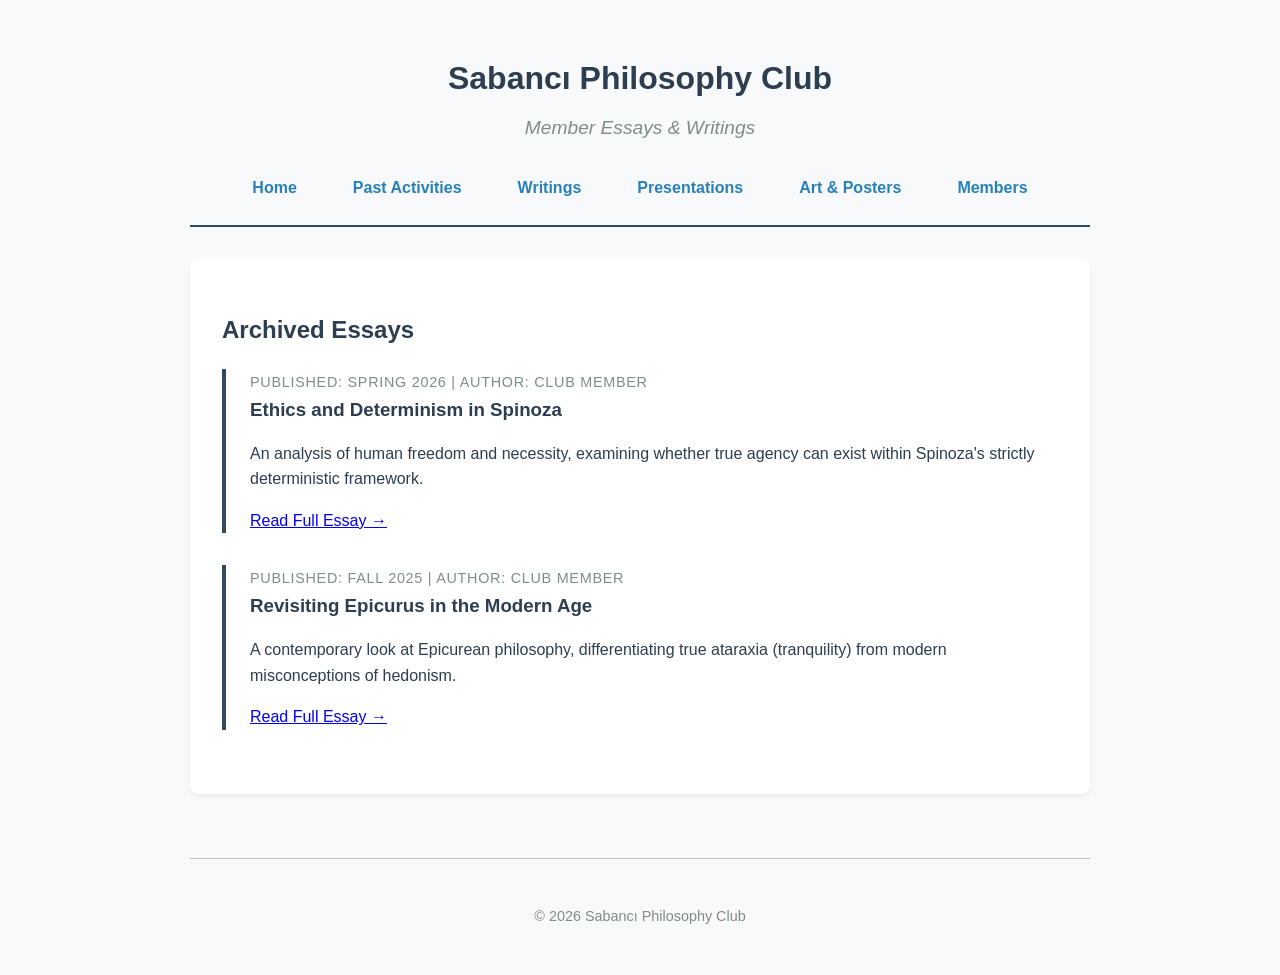
==== pages/activities.html @ 1be3f71b "transformed page for the" ====
<!DOCTYPE html>
<html lang="en">
<head>
    <meta charset="UTF-8">
    <meta name="viewport" content="width=device-width, initial-scale=1.0">
    <title>Activities - Sabancı Philosophy Club</title>
    <link rel="stylesheet" href="../style.css">
</head>
<body>

    <header>
        <h1>Sabancı Philosophy Club</h1>
        <p class="subtitle">Member Essays & Writings</p>
        
        <!-- Inside writings.html, activities.html, etc. -->
        <nav>
            <!-- Use ../ to go up to the main folder for the homepage -->
            <a href="../index.html">Home</a>
            
            <!-- These pages are in the SAME folder, so they don't need a folder path! -->
            <a href="activities.html">Past Activities</a>
            <a href="writings.html">Writings</a>
            <a href="presentations.html">Presentations</a>
            <a href="gallery.html">Art & Posters</a>
            <a href="members.html">Members</a>
        </nav>
    </header>

    <main>
        <section class="content-section">
            <h2>Archived Essays</h2>
            
            <div class="item-card">
                <span class="meta-info">Published: Spring 2026 | Author: Club Member</span>
                <h3>Ethics and Determinism in Spinoza</h3>
                <p>An analysis of human freedom and necessity, examining whether true agency can exist within Spinoza's strictly deterministic framework.</p>
                <a href="#">Read Full Essay &rarr;</a>
            </div>

            <div class="item-card">
                <span class="meta-info">Published: Fall 2025 | Author: Club Member</span>
                <h3>Revisiting Epicurus in the Modern Age</h3>
                <p>A contemporary look at Epicurean philosophy, differentiating true ataraxia (tranquility) from modern misconceptions of hedonism.</p>
                <a href="#">Read Full Essay &rarr;</a>
            </div>
        </section>
    </main>

    <footer>
        <p>&copy; 2026 Sabancı Philosophy Club</p>
    </footer>

</body>
</html>
---- style.css ----
/* style.css */
body {
    font-family: 'Segoe UI', Tahoma, Geneva, Verdana, sans-serif;
    line-height: 1.6;
    max-width: 900px;
    margin: 0 auto;
    padding: 2rem;
    color: #2c3e50;
    background-color: #f8f9fa;
}

header {
    text-align: center;
    border-bottom: 2px solid #34495e;
    margin-bottom: 2rem;
    padding-bottom: 1rem;
}

h1 {
    color: #2c3e50;
    margin-bottom: 0.5rem;
}

.subtitle {
    color: #7f8c8d;
    font-size: 1.2rem;
    font-style: italic;
    margin-top: 0;
}

/* Navigation Menu */
nav {
    display: flex;
    justify-content: center;
    gap: 1.5rem;
    margin-top: 1.5rem;
    flex-wrap: wrap;
}

nav a {
    color: #2980b9;
    text-decoration: none;
    font-weight: bold;
    padding: 0.5rem 1rem;
    border-radius: 4px;
    transition: background-color 0.3s;
}

nav a:hover {
    background-color: #ecf0f1;
    text-decoration: none;
}

/* Content Blocks */
.content-section {
    background: white;
    padding: 2rem;
    border-radius: 8px;
    box-shadow: 0 2px 4px rgba(0,0,0,0.05);
    margin-bottom: 2rem;
}

.item-card {
    border-left: 4px solid #34495e;
    padding-left: 1.5rem;
    margin-bottom: 2rem;
}

.item-card h3 {
    margin-top: 0;
    margin-bottom: 0.5rem;
}

.meta-info {
    font-size: 0.9rem;
    color: #7f8c8d;
    text-transform: uppercase;
    letter-spacing: 0.05em;
}

footer {
    text-align: center;
    margin-top: 4rem;
    padding-top: 2rem;
    border-top: 1px solid #bdc3c7;
    color: #7f8c8d;
    font-size: 0.9rem;
}
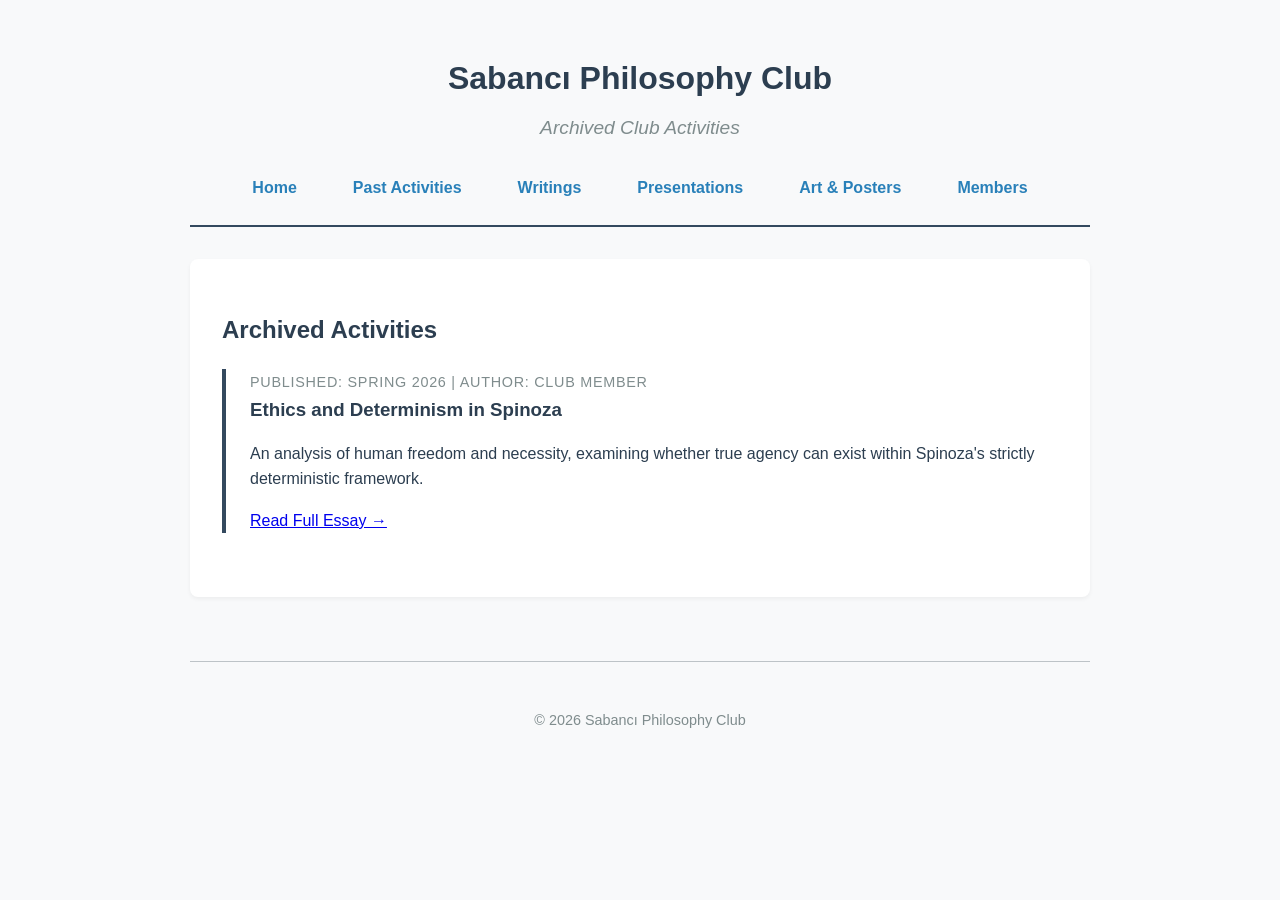
==== commit aabfccb8: "added gallery" ====
--- a/pages/activities.html
+++ b/pages/activities.html
@@ -10,7 +10,7 @@
 
     <header>
         <h1>Sabancı Philosophy Club</h1>
-        <p class="subtitle">Member Essays & Writings</p>
+        <p class="subtitle">Archived Club Activities</p>
         
         <!-- Inside writings.html, activities.html, etc. -->
         <nav>
@@ -28,7 +28,7 @@
 
     <main>
         <section class="content-section">
-            <h2>Archived Essays</h2>
+            <h2>Archived Activities</h2>
             
             <div class="item-card">
                 <span class="meta-info">Published: Spring 2026 | Author: Club Member</span>
@@ -37,12 +37,6 @@
                 <a href="#">Read Full Essay &rarr;</a>
             </div>
 
-            <div class="item-card">
-                <span class="meta-info">Published: Fall 2025 | Author: Club Member</span>
-                <h3>Revisiting Epicurus in the Modern Age</h3>
-                <p>A contemporary look at Epicurean philosophy, differentiating true ataraxia (tranquility) from modern misconceptions of hedonism.</p>
-                <a href="#">Read Full Essay &rarr;</a>
-            </div>
         </section>
     </main>
 
--- a/style.css
+++ b/style.css
@@ -85,4 +85,37 @@
     border-top: 1px solid #bdc3c7;
     color: #7f8c8d;
     font-size: 0.9rem;
+}
+
+/* Gallery Grid Layout */
+.gallery-grid {
+    display: grid;
+    /* This creates responsive columns that adjust based on screen size */
+    grid-template-columns: repeat(auto-fit, minmax(250px, 1fr));
+    gap: 2rem;
+    margin-top: 2rem;
+}
+
+.poster-item {
+    text-align: center;
+}
+
+.poster-item img {
+    width: 100%; /* Ensures the image never overflows its column */
+    height: auto;
+    border-radius: 6px;
+    box-shadow: 0 4px 8px rgba(0,0,0,0.1);
+    transition: transform 0.2s; /* Adds a smooth hover animation */
+}
+
+/* Optional: Makes the poster lift up slightly when you hover over it */
+.poster-item img:hover {
+    transform: translateY(-5px);
+}
+
+.poster-item p {
+    margin-top: 0.75rem;
+    font-size: 0.9rem;
+    color: #7f8c8d;
+    font-style: italic;
 }
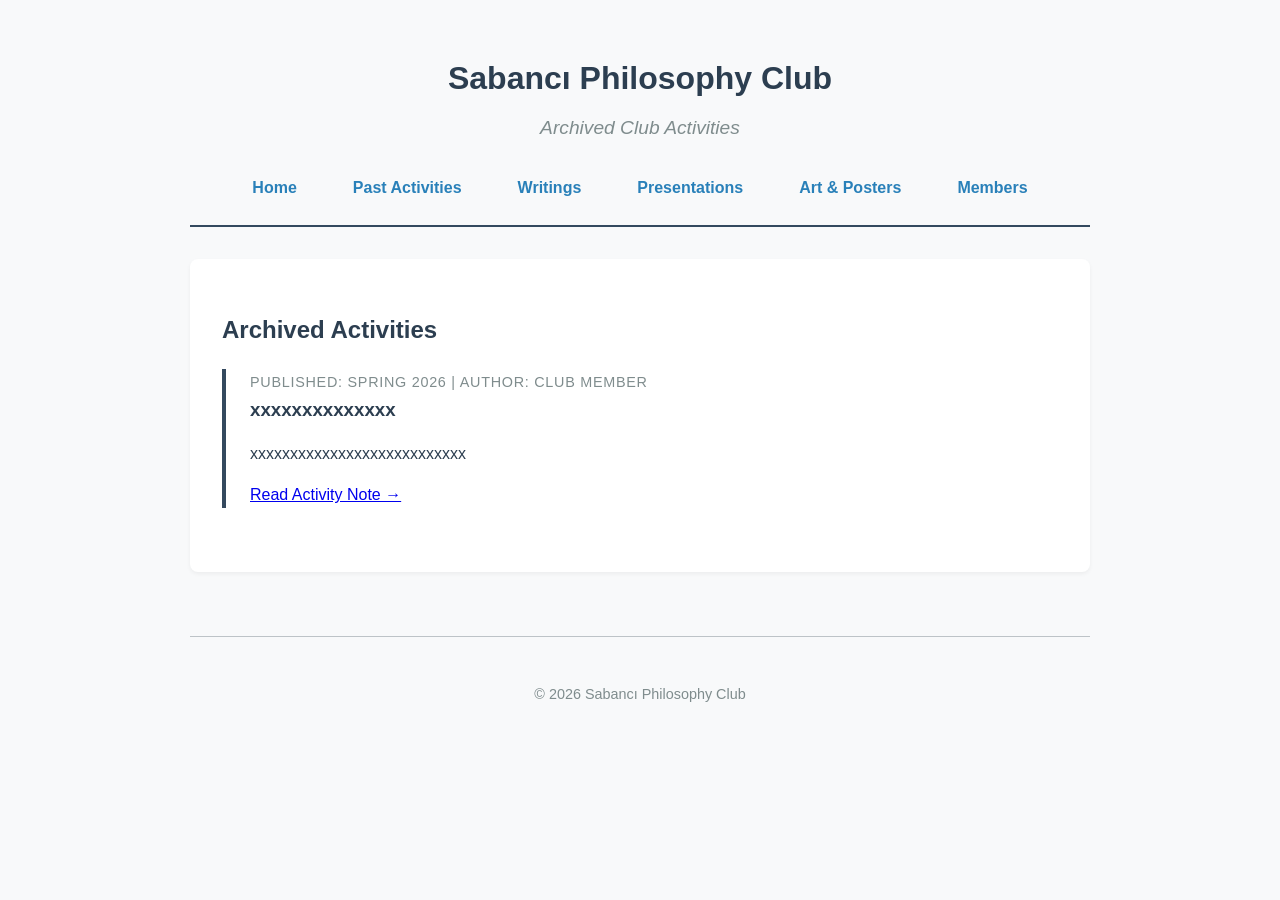
==== commit d6eb4871: "small correction on writings and presentations" ====
--- a/pages/activities.html
+++ b/pages/activities.html
@@ -32,9 +32,9 @@
             
             <div class="item-card">
                 <span class="meta-info">Published: Spring 2026 | Author: Club Member</span>
-                <h3>Ethics and Determinism in Spinoza</h3>
-                <p>An analysis of human freedom and necessity, examining whether true agency can exist within Spinoza's strictly deterministic framework.</p>
-                <a href="#">Read Full Essay &rarr;</a>
+                <h3>xxxxxxxxxxxxxx</h3>
+                <p>xxxxxxxxxxxxxxxxxxxxxxxxxxx</p>
+                <a href="#">Read Activity Note &rarr;</a>
             </div>
 
         </section>
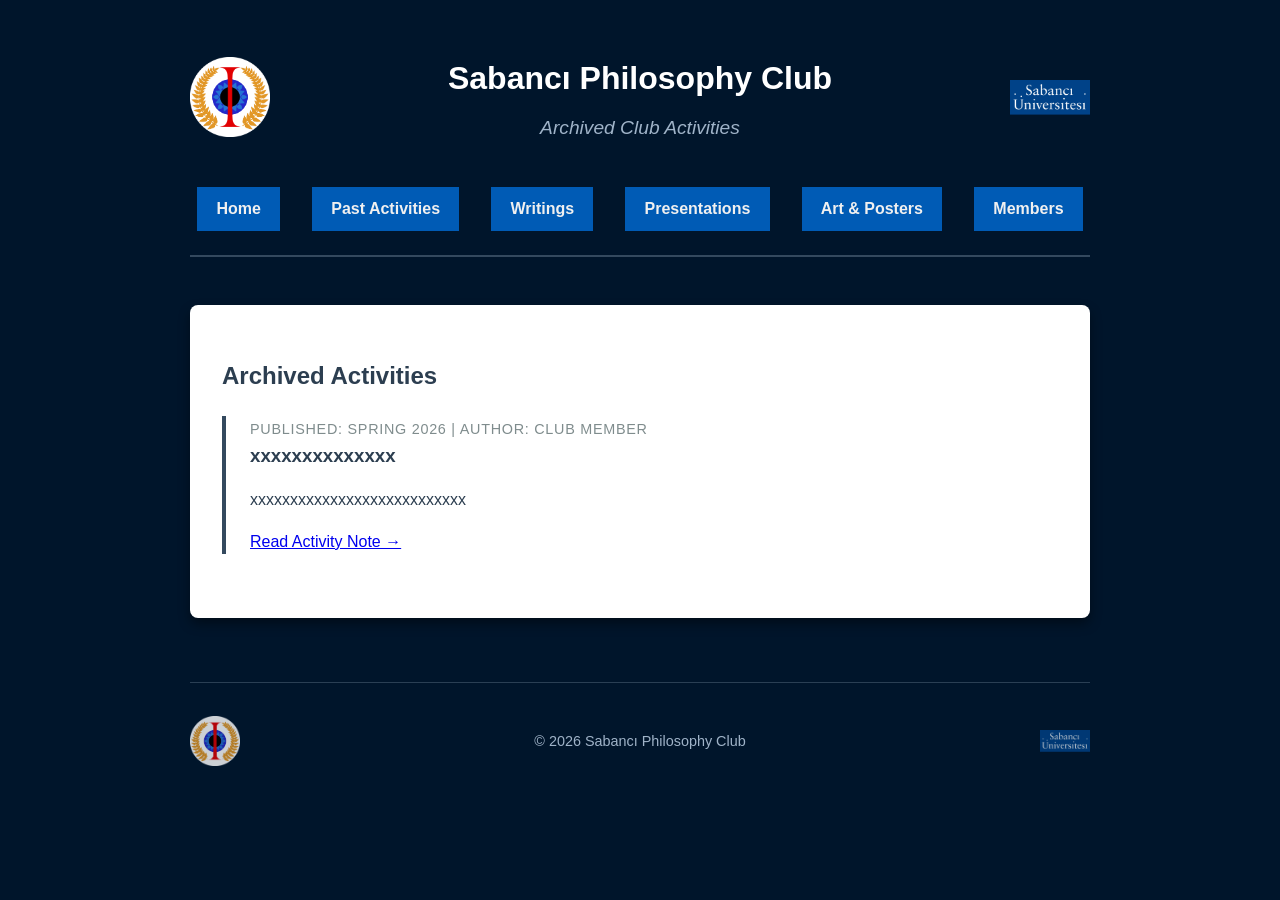
==== commit fc67c18f: "major style changes" ====
--- a/pages/activities.html
+++ b/pages/activities.html
@@ -9,8 +9,25 @@
 <body>
 
     <header>
-        <h1>Sabancı Philosophy Club</h1>
-        <p class="subtitle">Archived Club Activities</p>
+        <!-- The top-bar groups the logos and title together -->
+        <div class="top-bar">
+            <!-- Left Logo -->
+            <div class="logo-container left">
+                <img src="../assets/club-logo.png" alt="Philosophy Club Logo" class="logo">
+            </div>
+            
+            <!-- Center Text -->
+            <div class="title-container">
+                <h1>Sabancı Philosophy Club</h1>
+                <p class="subtitle">Archived Club Activities</p>
+            </div>
+            
+            <!-- Right Logo -->
+            <div class="logo-container right">
+                <img src="../assets/uni-logo.png" alt="Sabancı University Logo" class="logo">
+            </div>
+        </div>
+        
         
         <!-- Inside writings.html, activities.html, etc. -->
         <nav>
@@ -40,8 +57,21 @@
         </section>
     </main>
 
-    <footer>
-        <p>&copy; 2026 Sabancı Philosophy Club</p>
+<footer>
+        <div class="footer-content">
+            <!-- Left Logo -->
+            <div class="logo-container left">
+                <img src="../assets/club-logo.png" alt="Philosophy Club Logo" class="logo footer-logo">
+            </div>
+            
+            <!-- Center Text -->
+            <p>&copy; 2026 Sabancı Philosophy Club</p>
+            
+            <!-- Right Logo -->
+            <div class="logo-container right">
+                <img src="../assets/uni-logo.png" alt="Sabancı University Logo" class="logo footer-logo">
+            </div>
+        </div>
     </footer>
 
 </body>
--- a/style.css
+++ b/style.css
@@ -1,62 +1,123 @@
-/* style.css */
+/* =========================================
+   Base Styles & Typography
+   ========================================= */
 body {
     font-family: 'Segoe UI', Tahoma, Geneva, Verdana, sans-serif;
     line-height: 1.6;
     max-width: 900px;
     margin: 0 auto;
     padding: 2rem;
-    color: #2c3e50;
-    background-color: #f8f9fa;
-}
-
-header {
-    text-align: center;
-    border-bottom: 2px solid #34495e;
-    margin-bottom: 2rem;
-    padding-bottom: 1rem;
+    color: #f0f0f0; /* Changes the default text to light grey so it shows up on dark blue */
+    background-color: #00152b; /* A very deep, dark navy blue for the site background */
 }
 
 h1 {
-    color: #2c3e50;
+    color: #ffffff; /* Bright white for the main title */
     margin-bottom: 0.5rem;
 }
 
 .subtitle {
-    color: #7f8c8d;
+    color: #9fb3c8; /* A light steel blue/grey for the subtitle */
     font-size: 1.2rem;
     font-style: italic;
     margin-top: 0;
 }
 
-/* Navigation Menu */
+/* =========================================
+   Header, Footer & Logo Layout
+   ========================================= */
+header {
+    margin-bottom: 2rem;
+    padding-bottom: 1rem;
+}
+
+.top-bar, .footer-content {
+    display: flex;
+    justify-content: space-between;
+    align-items: center;
+    width: 100%;
+}
+
+.logo-container {
+    flex: 1; 
+    display: flex;
+}
+
+.logo-container.left {
+    justify-content: flex-start;
+}
+
+.logo-container.right {
+    justify-content: flex-end;
+}
+
+.title-container {
+    flex: 2;
+    text-align: center;
+}
+
+.logo {
+    max-width: 80px; 
+    height: auto;
+    object-fit: contain;
+}
+
+footer {
+    margin-top: 4rem;
+    padding-top: 2rem;
+    border-top: 1px solid #2a3f54; /* Changes the footer line to a subtle dark blue-grey */
+    color: #9fb3c8; /* Light blue/grey text */
+    font-size: 0.9rem;
+}
+
+.footer-logo {
+    max-width: 50px; 
+    opacity: 0.8; 
+}
+
+/* =========================================
+   Navigation Menu
+   ========================================= */
+/* =========================================
+   Navigation Menu
+   ========================================= */
 nav {
     display: flex;
-    justify-content: center;
-    gap: 1.5rem;
+    justify-content: center; /* Keeps them centered */
+    gap: 2rem; /* Spreads the buttons out horizontally */
     margin-top: 1.5rem;
+    padding-bottom: 1.5rem; /* Adds space between the buttons and the line below */
     flex-wrap: wrap;
+    border-top: none; /* Removes the line above */
+    border-bottom: 2px solid #34495e; /* Restores the line beneath them */
 }
 
 nav a {
-    color: #2980b9;
+    background-color: #005bb5; /* A slightly darker blue */
+    color: #f0f0f0; /* Very light grey text */
     text-decoration: none;
     font-weight: bold;
-    padding: 0.5rem 1rem;
-    border-radius: 4px;
-    transition: background-color 0.3s;
+    padding: 0.6rem 1.2rem;
+    border-radius: 0; /* Removes the curve to make them perfectly rectangular */
+    transition: background-color 0.3s, transform 0.1s;
 }
 
 nav a:hover {
-    background-color: #ecf0f1;
+    background-color: #004488; /* An even darker blue when hovered */
+    color: #ffffff; /* Bright white text on hover */
     text-decoration: none;
+    transform: translateY(-2px); /* Slight lift effect */
 }
 
-/* Content Blocks */
+/* =========================================
+   Content Blocks (Essays, Activities, etc.)
+   ========================================= */
 .content-section {
     background: white;
+    color: #2c3e50; /* Forces the text inside the white box to be dark grey */
     padding: 2rem;
     border-radius: 8px;
-    box-shadow: 0 2px 4px rgba(0,0,0,0.05);
+    box-shadow: 0 6px 12px rgba(0,0,0,0.4); /* Made the shadow slightly stronger to pop against the dark background */
     margin-bottom: 2rem;
 }
 
@@ -78,19 +139,11 @@
     letter-spacing: 0.05em;
 }
 
-footer {
-    text-align: center;
-    margin-top: 4rem;
-    padding-top: 2rem;
-    border-top: 1px solid #bdc3c7;
-    color: #7f8c8d;
-    font-size: 0.9rem;
-}
-
-/* Gallery Grid Layout */
+/* =========================================
+   Gallery Grid (For Posters & Artwork)
+   ========================================= */
 .gallery-grid {
     display: grid;
-    /* This creates responsive columns that adjust based on screen size */
     grid-template-columns: repeat(auto-fit, minmax(250px, 1fr));
     gap: 2rem;
     margin-top: 2rem;
@@ -101,14 +154,13 @@
 }
 
 .poster-item img {
-    width: 100%; /* Ensures the image never overflows its column */
+    width: 100%; 
     height: auto;
     border-radius: 6px;
     box-shadow: 0 4px 8px rgba(0,0,0,0.1);
-    transition: transform 0.2s; /* Adds a smooth hover animation */
+    transition: transform 0.2s; 
 }
 
-/* Optional: Makes the poster lift up slightly when you hover over it */
 .poster-item img:hover {
     transform: translateY(-5px);
 }
